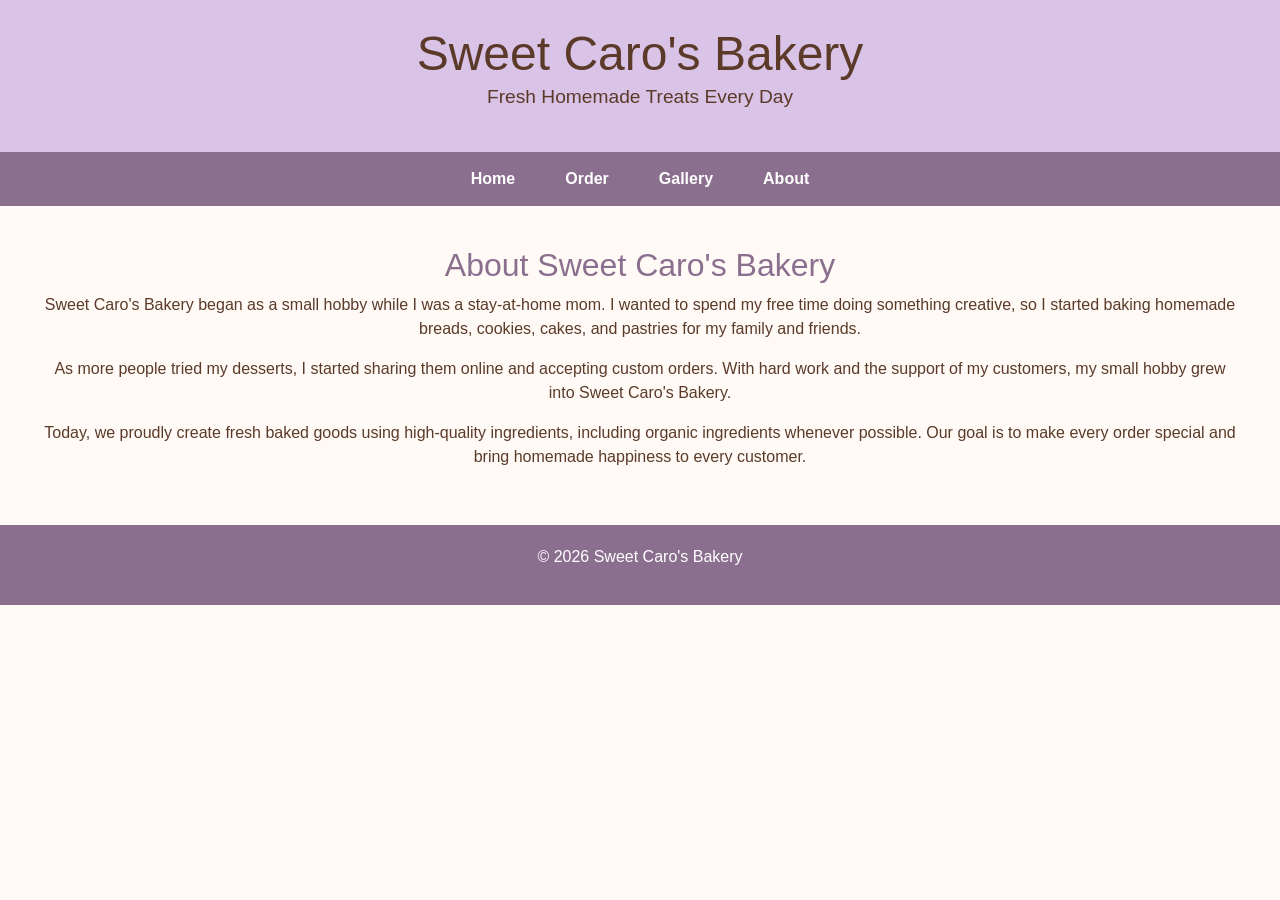
==== about.html @ 20d181cd "Create about.html" ====
<!DOCTYPE html>
<html lang="en">
<head>
    <meta charset="UTF-8">
    <meta name="viewport" content="width=device-width, initial-scale=1.0">
    <title>About | Sweet Caro's Bakery</title>
    <link href="https://cdn.jsdelivr.net/npm/bootstrap@5.3.7/dist/css/bootstrap.min.css" rel="stylesheet">
    <link rel="stylesheet" href="main.css">
</head>

<body>

<header>
    <h1>Sweet Caro's Bakery</h1>
    <p>Fresh Homemade Treats Every Day</p>
</header>

<nav>
    <a href="index.html">Home</a>
    <a href="order.html">Order</a>
    <a href="gallery.html">Gallery</a>
    <a href="about.html">About</a>
</nav>

<section class="welcome">

    <h2>About Sweet Caro's Bakery</h2>

    <p>
        Sweet Caro's Bakery began as a small hobby while I was a stay-at-home mom.
        I wanted to spend my free time doing something creative, so I started baking
        homemade breads, cookies, cakes, and pastries for my family and friends.
    </p>

    <p>
        As more people tried my desserts, I started sharing them online and accepting
        custom orders. With hard work and the support of my customers, my small hobby
        grew into Sweet Caro's Bakery.
    </p>

    <p>
        Today, we proudly create fresh baked goods using high-quality ingredients,
        including organic ingredients whenever possible. Our goal is to make every
        order special and bring homemade happiness to every customer.
    </p>

</section>

<footer>
    <p>&copy; 2026 Sweet Caro's Bakery</p>
</footer>

<script src="https://cdn.jsdelivr.net/npm/bootstrap@5.3.7/dist/js/bootstrap.bundle.min.js"></script>

</body>
</html>
---- main.css ----
body {
    margin: 0;
    font-family: Arial, sans-serif;
    background-color: #fffaf5;
    color: #5b3a29;
}

/* Header */

header {
    background-color: #d9c3e6;
    text-align: center;
    padding: 25px;
}

header h1 {
    margin: 0;
    font-size: 3em;
}

header p {
    font-size: 1.2em;
}

/* Navigation */

nav {
    background-color: #8b6f8f;
    display: flex;
    justify-content: center;
}

nav a {
    color: white;
    text-decoration: none;
    padding: 15px 25px;
    font-weight: bold;
}

nav a:hover {
    background-color: #a98ab7;
}

/* Hero Image */

.hero img {
    width: 100%;
    max-height: 650px;
    object-fit: cover;
    display: block;
}

/* Welcome Section */

.welcome {
    text-align: center;
    padding: 40px;
}

.welcome h2 {
    color: #8b6f8f;
}

/* Product Cards */

.products {
    display: flex;
    justify-content: center;
    gap: 30px;
    flex-wrap: wrap;
    padding: 20px 40px 50px;
}

.card {
    background: white;
    width: 250px;
    padding: 20px;
    border-radius: 12px;
    box-shadow: 0 4px 10px rgba(0,0,0,.15);
    text-align: center;
}

.card h3 {
    color: #8b6f8f;
}

/* Footer */

footer {
    background-color: #8b6f8f;
    color: white;
    text-align: center;
    padding: 20px;
}

form {
    background-color: white;
    width: 80%;
    max-width: 600px;
    margin: 20px auto;
    padding: 20px;
    border-radius: 10px;
    text-align: left;
}

form input,
form select,
form textarea {
    width: 100%;
    padding: 10px;
    margin-top: 5px;
    margin-bottom: 15px;
    border: 1px solid #d9c3e6;
    border-radius: 5px;
    box-sizing: border-box;
    font-size: 1em;
}

input[type="submit"],
input[type="reset"] {
    width: auto;
    background-color: #8b6f8f;
    color: white;
    border: none;
    padding: 10px 20px;
    margin-right: 10px;
    cursor: pointer;
    border-radius: 5px;
}

input[type="submit"]:hover,
input[type="reset"]:hover {
    background-color: #705875;
}

/* ---------- Gallery ---------- */

.gallery {
    display: flex;
    flex-wrap: wrap;
    justify-content: center;
    gap: 20px;
    margin: 30px;
}

.gallery-item {
    background-color: white;
    width: 250px;
    border: 1px solid #ddd;
    border-radius: 10px;
    overflow: hidden;
    text-align: center;
    box-shadow: 2px 2px 8px rgba(0,0,0,0.1);
}

.gallery-item img {
    width: 100%;
    height: 180px;
    object-fit: cover;
}

.gallery-item h3 {
    color: #8b6f8f;
    margin: 10px 0 5px;
}

.gallery-item p {
    padding: 0 15px 15px;
    font-size: 0.9em;
}
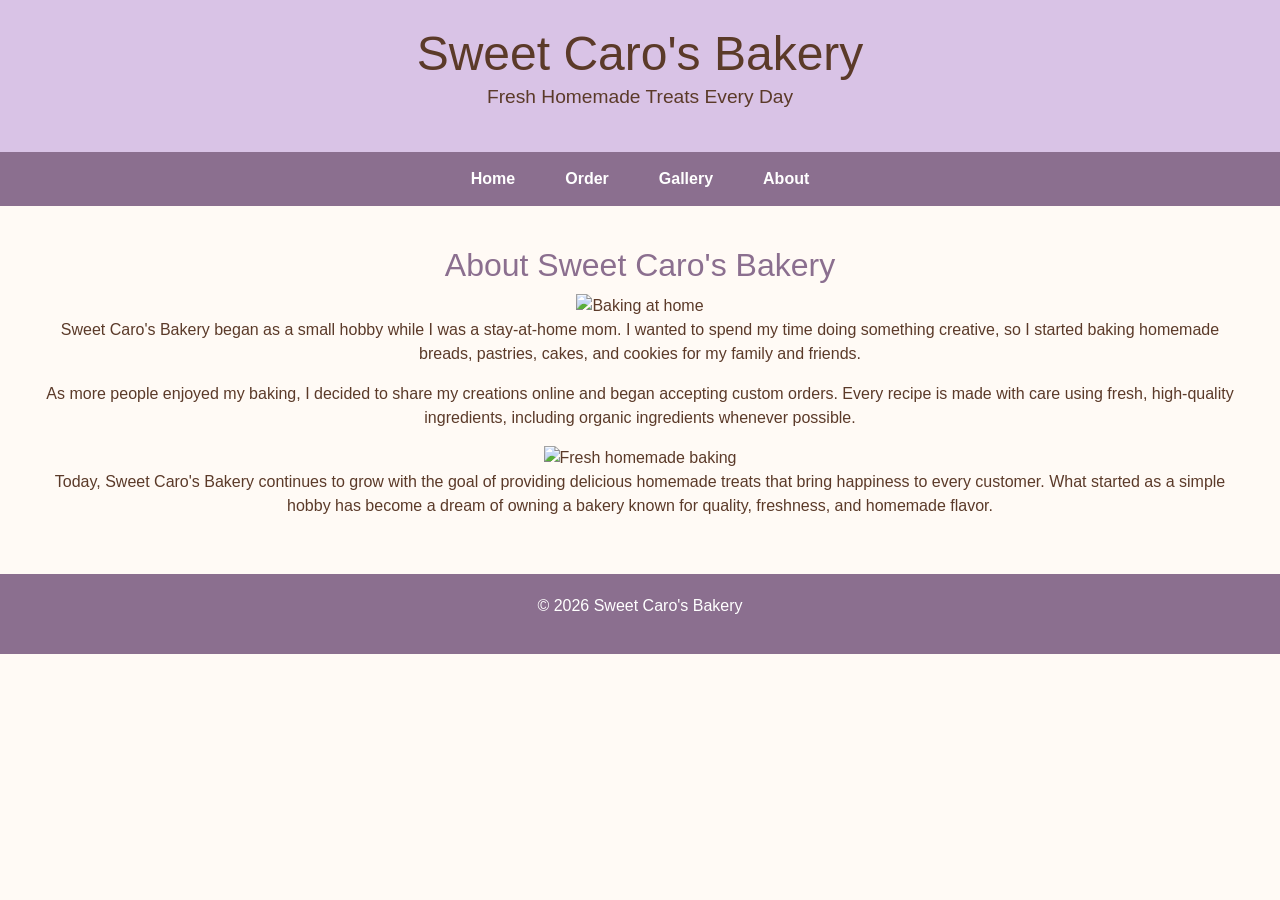
==== commit 1a8bd88a: "Update about.html" ====
--- a/about.html
+++ b/about.html
@@ -26,22 +26,27 @@
 
     <h2>About Sweet Caro's Bakery</h2>
 
+    <img src="images/homebake.jpg" alt="Baking at home" class="about-image">
+
     <p>
         Sweet Caro's Bakery began as a small hobby while I was a stay-at-home mom.
-        I wanted to spend my free time doing something creative, so I started baking
-        homemade breads, cookies, cakes, and pastries for my family and friends.
+        I wanted to spend my time doing something creative, so I started baking
+        homemade breads, pastries, cakes, and cookies for my family and friends.
     </p>
 
     <p>
-        As more people tried my desserts, I started sharing them online and accepting
-        custom orders. With hard work and the support of my customers, my small hobby
-        grew into Sweet Caro's Bakery.
+        As more people enjoyed my baking, I decided to share my creations online
+        and began accepting custom orders. Every recipe is made with care using
+        fresh, high-quality ingredients, including organic ingredients whenever possible.
     </p>
 
+    <img src="images/bakehome.jpg" alt="Fresh homemade baking" class="about-image">
+
     <p>
-        Today, we proudly create fresh baked goods using high-quality ingredients,
-        including organic ingredients whenever possible. Our goal is to make every
-        order special and bring homemade happiness to every customer.
+        Today, Sweet Caro's Bakery continues to grow with the goal of providing
+        delicious homemade treats that bring happiness to every customer. What
+        started as a simple hobby has become a dream of owning a bakery known for
+        quality, freshness, and homemade flavor.
     </p>
 
 </section>
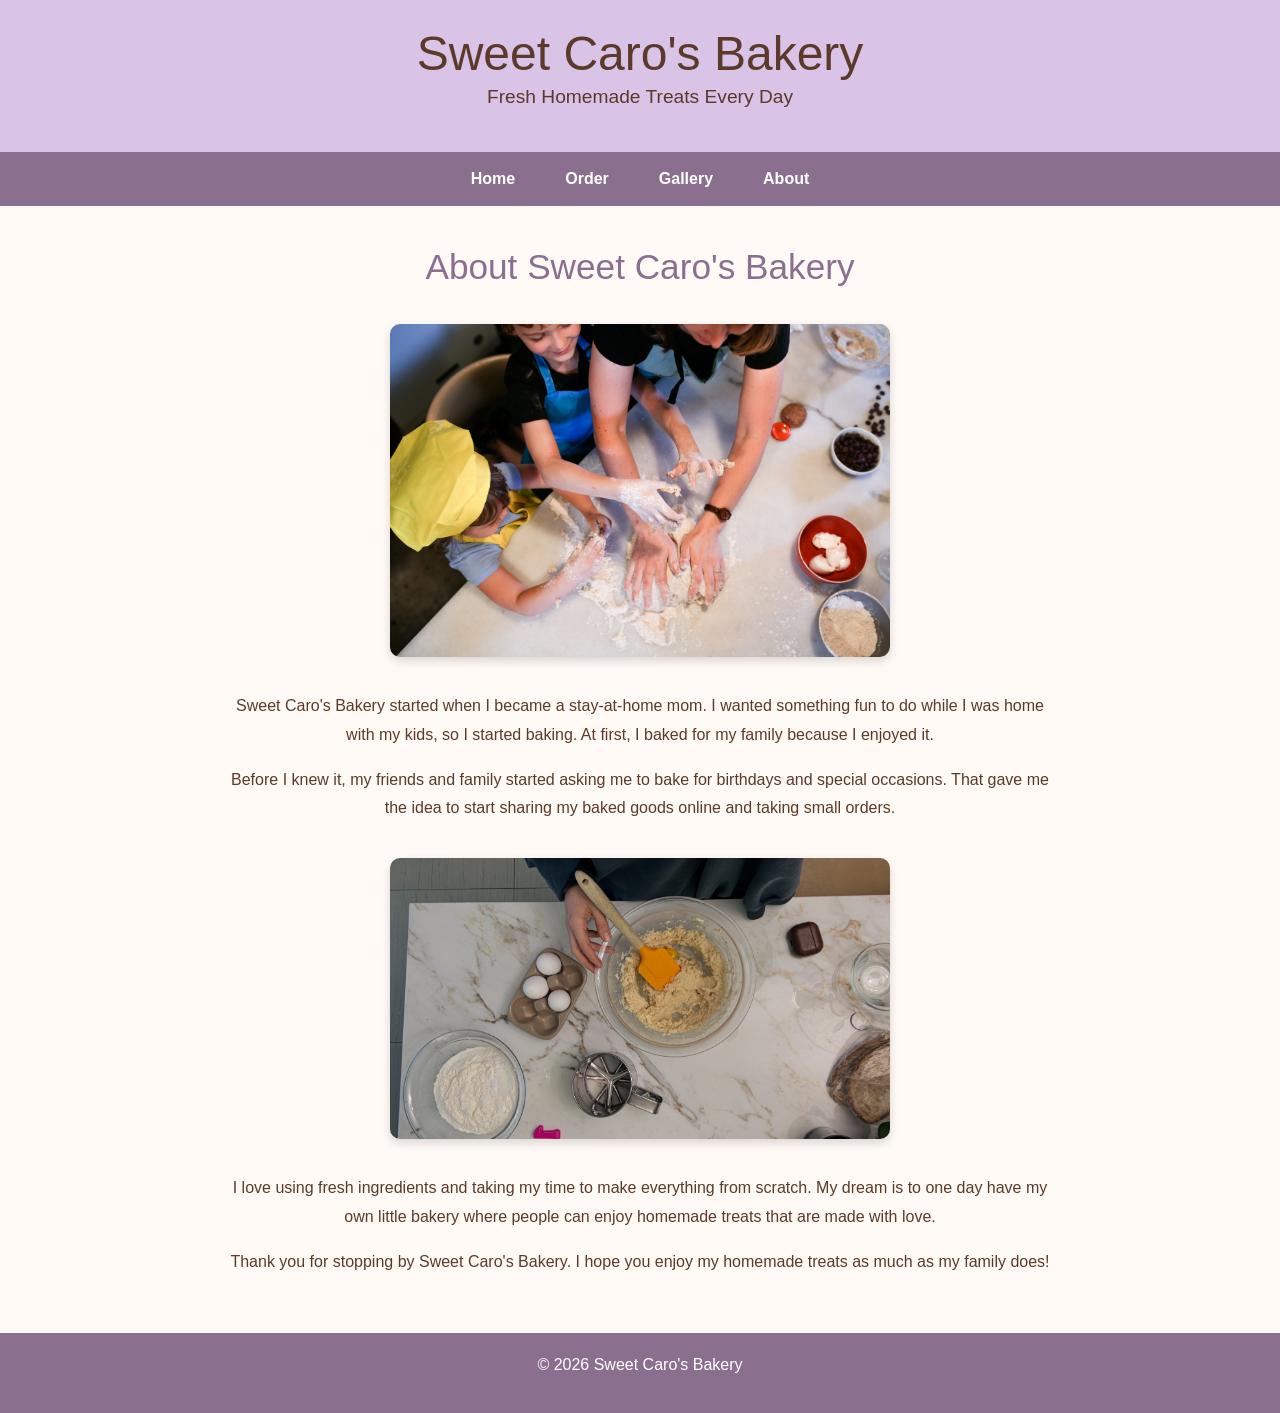
==== commit 046f5b90: "Update about.html" ====
--- a/about.html
+++ b/about.html
@@ -26,28 +26,32 @@
 
     <h2>About Sweet Caro's Bakery</h2>
 
-    <img src="images/homebake.jpg" alt="Baking at home" class="about-image">
+<img src="images/homebake.jpg" alt="Baking at home" class="about-image">
 
-    <p>
-        Sweet Caro's Bakery began as a small hobby while I was a stay-at-home mom.
-        I wanted to spend my time doing something creative, so I started baking
-        homemade breads, pastries, cakes, and cookies for my family and friends.
-    </p>
+<p>
+    Sweet Caro's Bakery started when I became a stay-at-home mom. I wanted
+    something fun to do while I was home with my kids, so I started baking.
+    At first, I baked for my family because I enjoyed it.
+</p>
 
-    <p>
-        As more people enjoyed my baking, I decided to share my creations online
-        and began accepting custom orders. Every recipe is made with care using
-        fresh, high-quality ingredients, including organic ingredients whenever possible.
-    </p>
+<p>
+    Before I knew it, my friends and family started asking me to bake for
+    birthdays and special occasions. That gave me the idea to start sharing
+    my baked goods online and taking small orders.
+</p>
 
-    <img src="images/bakehome.jpg" alt="Fresh homemade baking" class="about-image">
+<img src="images/bakehome.jpg" alt="Mixing homemade batter" class="about-image">
 
-    <p>
-        Today, Sweet Caro's Bakery continues to grow with the goal of providing
-        delicious homemade treats that bring happiness to every customer. What
-        started as a simple hobby has become a dream of owning a bakery known for
-        quality, freshness, and homemade flavor.
-    </p>
+<p>
+    I love using fresh ingredients and taking my time to make everything
+    from scratch. My dream is to one day have my own little bakery where
+    people can enjoy homemade treats that are made with love.
+</p>
+
+<p>
+    Thank you for stopping by Sweet Caro's Bakery. I hope you enjoy my
+    homemade treats as much as my family does!
+</p>
 
 </section>
 
--- a/main.css
+++ b/main.css
@@ -56,11 +56,16 @@
 
 .welcome {
     text-align: center;
+    max-width: 900px;
+    margin: 0 auto;
     padding: 40px;
+    line-height: 1.8;
 }
 
 .welcome h2 {
     color: #8b6f8f;
+    font-size: 2.2em;
+    margin-bottom: 25px;
 }
 
 /* Product Cards */
@@ -135,7 +140,7 @@
     background-color: #705875;
 }
 
-/* ---------- Gallery ---------- */
+/* Gallery */
 
 .gallery {
     display: flex;
@@ -170,3 +175,17 @@
     padding: 0 15px 15px;
     font-size: 0.9em;
 }
+
+.about-image {
+    display: block;
+    width: 80%;
+    max-width: 500px;
+    margin: 35px auto;
+    border-radius: 10px;
+    box-shadow: 0 4px 10px rgba(0,0,0,.15);
+}
+.accordion {
+    width: 80%;
+    max-width: 800px;
+    margin: 20px auto 40px;
+}
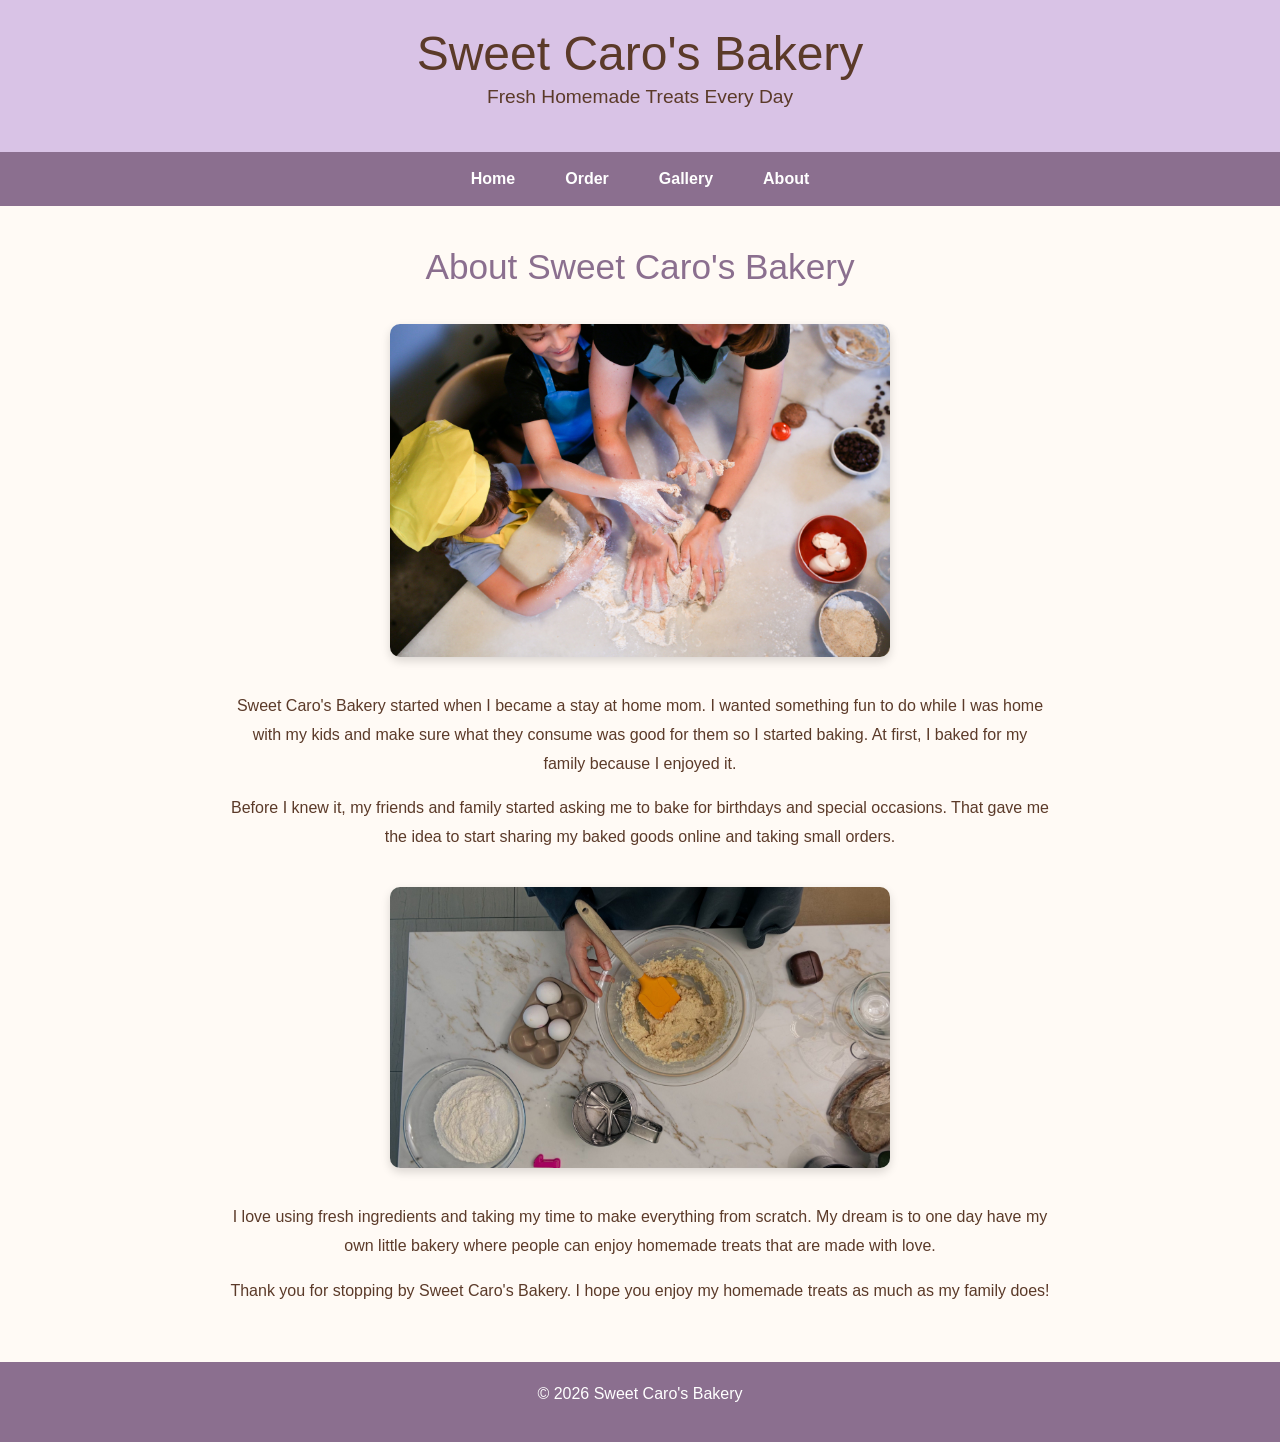
==== commit 6482b215: "Update about.html" ====
--- a/about.html
+++ b/about.html
@@ -29,9 +29,9 @@
 <img src="images/homebake.jpg" alt="Baking at home" class="about-image">
 
 <p>
-    Sweet Caro's Bakery started when I became a stay-at-home mom. I wanted
-    something fun to do while I was home with my kids, so I started baking.
-    At first, I baked for my family because I enjoyed it.
+    Sweet Caro's Bakery started when I became a stay at home mom. I wanted
+    something fun to do while I was home with my kids and make sure what they consume was good 
+    for them so I started baking. At first, I baked for my family because I enjoyed it.
 </p>
 
 <p>
